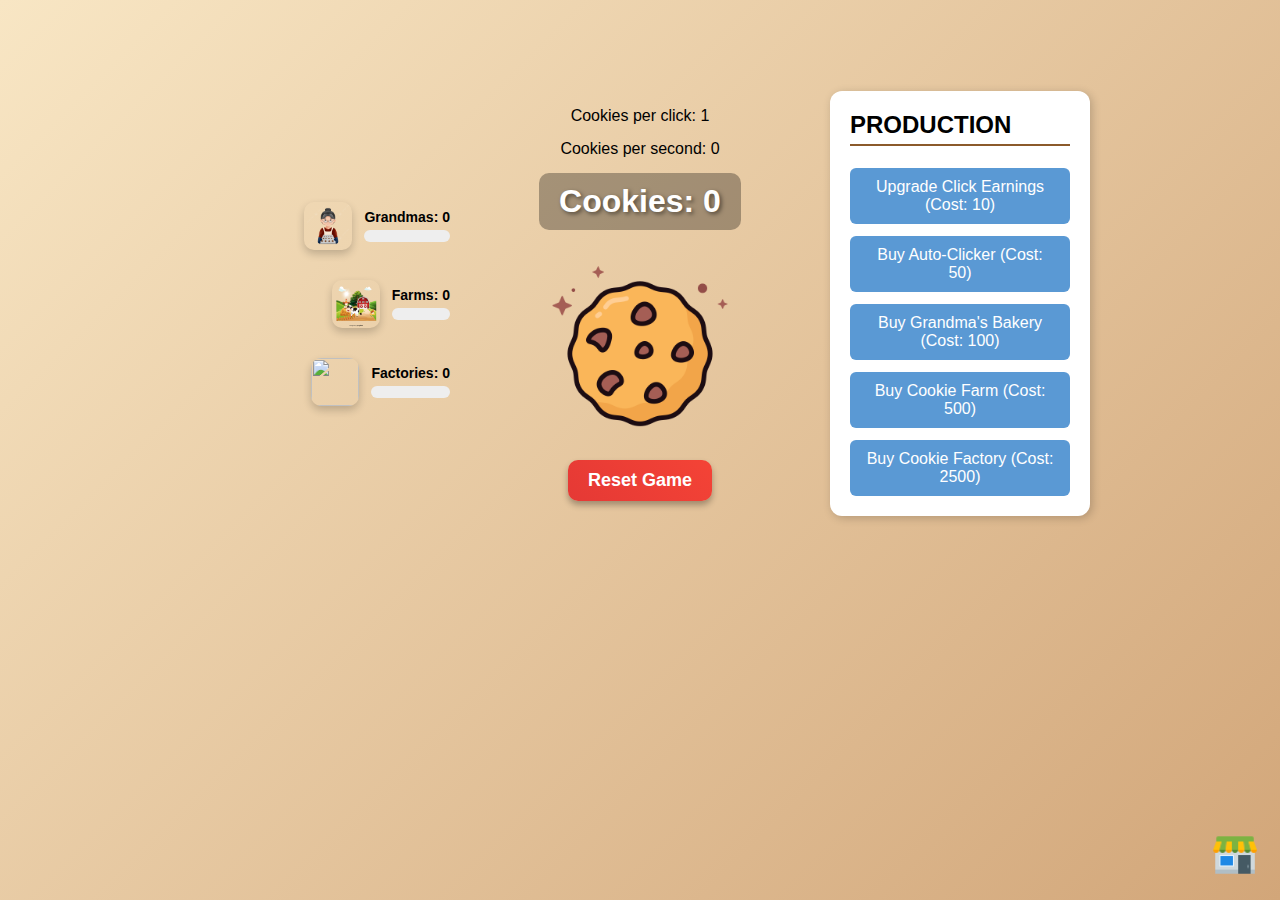
==== index.html @ cf45f772 "gek" ====
<!DOCTYPE html>
<html lang="en">
<head>
    <meta charset="UTF-8" />
    <meta name="viewport" content="width=device-width, initial-scale=1.0"/>
    <title>Cookie Clicker</title>
    <link rel="stylesheet" href="Design/style.css" />
    <script src="Script/script.js" defer></script>
</head>
<body>
    <!-- Linkerkant: grandma, farm, factory -->
    <div id="left-units">
        <div class="unit-visual">
            <img src="Design/grandma.png" class="unit-icon" />
            <div class="progress-wrapper">
                <div class="progress-label">Grandmas: <span id="grandmaCount">0</span></div>
                <div class="progress-bar"><div id="grandmaProgress" class="progress-fill"></div></div>
            </div>
        </div>

        <div class="unit-visual">
            <img src="Design/farm.png" class="unit-icon" />
            <div class="progress-wrapper">
                <div class="progress-label">Farms: <span id="farmCount">0</span></div>
                <div class="progress-bar"><div id="farmProgress" class="progress-fill"></div></div>
            </div>
        </div>

        <div class="unit-visual">
            <img src="Design/factory.png" class="unit-icon" />
            <div class="progress-wrapper">
                <div class="progress-label">Factories: <span id="factoryCount">0</span></div>
                <div class="progress-bar"><div id="factoryProgress" class="progress-fill"></div></div>
            </div>
        </div>
    </div>

    <!-- Midden: cookie -->
    <div id="left-side">
        <div id="clickEarnings">Cookies per click: 1</div>
        <div id="autoEarnings">Cookies per second: 0</div>
        <div id="counter">Cookies: 0</div>
        <img id="cookie" src="Design/cookie.png" alt="Cookie" />
        <button id="reset">Reset Game</button>
    </div>

    <!-- Rechterkant: knoppen -->
    <div id="production">
        <h2>PRODUCTION</h2>
        <button id="upgrade">Upgrade Click Earnings</button>
        <button id="autoClicker">Buy Auto-Clicker</button>
        <button id="grandma">Buy Grandma's Bakery</button>
        <button id="farm">Buy Cookie Farm</button>
        <button id="factory">Buy Cookie Factory</button>
    </div>

    <!-- Shop -->
    <img id="shop-icon" src="Design/shop.png" alt="Shop" />

    <div id="shop-popup" class="hidden">
        <h2>Shop</h2>
        <button id="multiplier">Buy x2 Multiplier</button>
        <button id="clickBoost">Click Booster</button>
        <button id="cheaperProduction">Reduce Building Costs</button>
        <button id="close-shop">Close</button>
    </div>

    <!-- Confetti -->
    <canvas id="confetti-canvas"></canvas>

    <!-- Geluid -->
    <audio id="clickSound" src="Design/click.mp3" preload="auto"></audio>
</body>

</html>
---- Design/style.css ----
/* Reset en algemene stijlen */
* {
    margin: 0;
    padding: 0;
    box-sizing: border-box;
    font-family: 'Segoe UI', Tahoma, Geneva, Verdana, sans-serif;
}

body {
    background: linear-gradient(135deg, #f8e6c4, #d2a679);
    display: grid;
    grid-template-columns: 1fr auto 1fr;
    grid-template-areas: "left middle right";
    height: 100vh;
    padding: 40px;
    gap: 40px;
    align-items: center;
    justify-content: center;
    overflow: hidden; /* ✅ toegevoegd */
}


/* Linkerzijde visuals */
#left-units {
    grid-area: left;
    display: flex;
    flex-direction: column;
    gap: 30px;
    align-items: flex-end;
}

.unit-visual {
    display: flex;
    align-items: center;
    gap: 12px;
}

.unit-icon {
    width: 48px;
    height: 48px;
    border-radius: 10px;
    box-shadow: 0 4px 8px rgba(0,0,0,0.2);
    transition: transform 0.3s ease;
}
.unit-icon:hover {
    transform: scale(1.1);
}

.progress-wrapper {
    flex: 1;
}

.progress-label {
    font-weight: bold;
    font-size: 14px;
    margin-bottom: 5px;
}

.progress-bar {
    width: 100%;
    height: 12px;
    background-color: #eee;
    border-radius: 6px;
    overflow: hidden;
}

.progress-fill {
    height: 100%;
    width: 0%;
    background-color: #ff9900;
    transition: width 0.4s ease-in-out;
    border-radius: 6px;
}

/* Midden (cookie en stats) */
#left-side {
    grid-area: middle;
    display: flex;
    flex-direction: column;
    align-items: center;
    justify-content: center;
    text-align: center;
    gap: 15px;
    min-width: 300px;
}

#counter {
    font-size: 32px;
    font-weight: bold;
    color: #fff;
    text-shadow: 2px 2px 4px rgba(0, 0, 0, 0.5);
    background: rgba(0, 0, 0, 0.3);
    padding: 10px 20px;
    border-radius: 10px;
}

#cookie {
    width: 200px;
    cursor: pointer;
    transition: transform 0.2s ease, box-shadow 0.2s ease;
}
#cookie:hover {
    transform: scale(1.05);
    box-shadow: 0 0 15px rgba(255, 223, 0, 0.5);
}

#reset {
    padding: 10px 20px;
    font-size: 18px;
    font-weight: bold;
    cursor: pointer;
    border: none;
    border-radius: 10px;
    background: linear-gradient(45deg, #e53935, #f44336);
    color: white;
    box-shadow: 0 4px 6px rgba(0, 0, 0, 0.3);
    transition: transform 0.2s ease, box-shadow 0.2s ease;
}
#reset:hover {
    transform: scale(1.05);
    box-shadow: 0 6px 10px rgba(0, 0, 0, 0.4);
}

/* Rechterzijde productie */
#production {
    grid-area: right;
    display: flex;
    flex-direction: column;
    align-items: flex-start;
    background-color: white;
    padding: 20px;
    border-radius: 12px;
    box-shadow: 2px 2px 10px rgba(0, 0, 0, 0.2);
    text-align: left;
    width: 260px;
    gap: 12px;
}

#production h2 {
    font-size: 24px;
    margin-bottom: 10px;
    border-bottom: 2px solid #8b5a2b;
    padding-bottom: 5px;
    width: 100%;
}

#production button {
    padding: 10px 14px;
    font-size: 16px;
    border: none;
    border-radius: 6px;
    background-color: #5a99d4;
    color: white;
    width: 100%;
    cursor: pointer;
    transition: background-color 0.3s ease, transform 0.2s ease;
}
#production button:hover {
    background-color: #4177b5;
    transform: scale(1.02);
    box-shadow: 0 0 10px rgba(90,153,212,0.5);
}

/* Shop icoon */
#shop-icon {
    position: fixed;
    bottom: 20px;
    right: 20px;
    width: 50px;
    cursor: pointer;
}

/* Shop Pop-up */
#shop-popup {
    position: fixed;
    bottom: 10%;
    right: 5%;
    width: 250px;
    background-color: white;
    padding: 15px;
    border-radius: 10px;
    box-shadow: 2px 2px 10px rgba(0, 0, 0, 0.3);
    text-align: center;
    display: flex;
    flex-direction: column;
    gap: 10px;
}

#shop-popup h2 {
    font-size: 22px;
    margin-bottom: 10px;
}

#shop-popup button {
    padding: 10px;
    font-size: 16px;
    cursor: pointer;
    border: none;
    border-radius: 5px;
    background-color: #5a99d4;
    color: white;
    transition: background-color 0.3s ease;
}
#shop-popup button:hover {
    background-color: #4177b5;
}

.hidden {
    display: none !important;
}

/* Responsive */
@media screen and (max-width: 768px) {
    body {
        display: flex;
        flex-direction: column;
        align-items: center;
        gap: 20px;
    }

    #left-units, #left-side, #production {
        width: 100%;
        max-width: 350px;
    }

    #shop-popup {
        left: 10px;
        right: 10px;
        width: auto;
    }
}
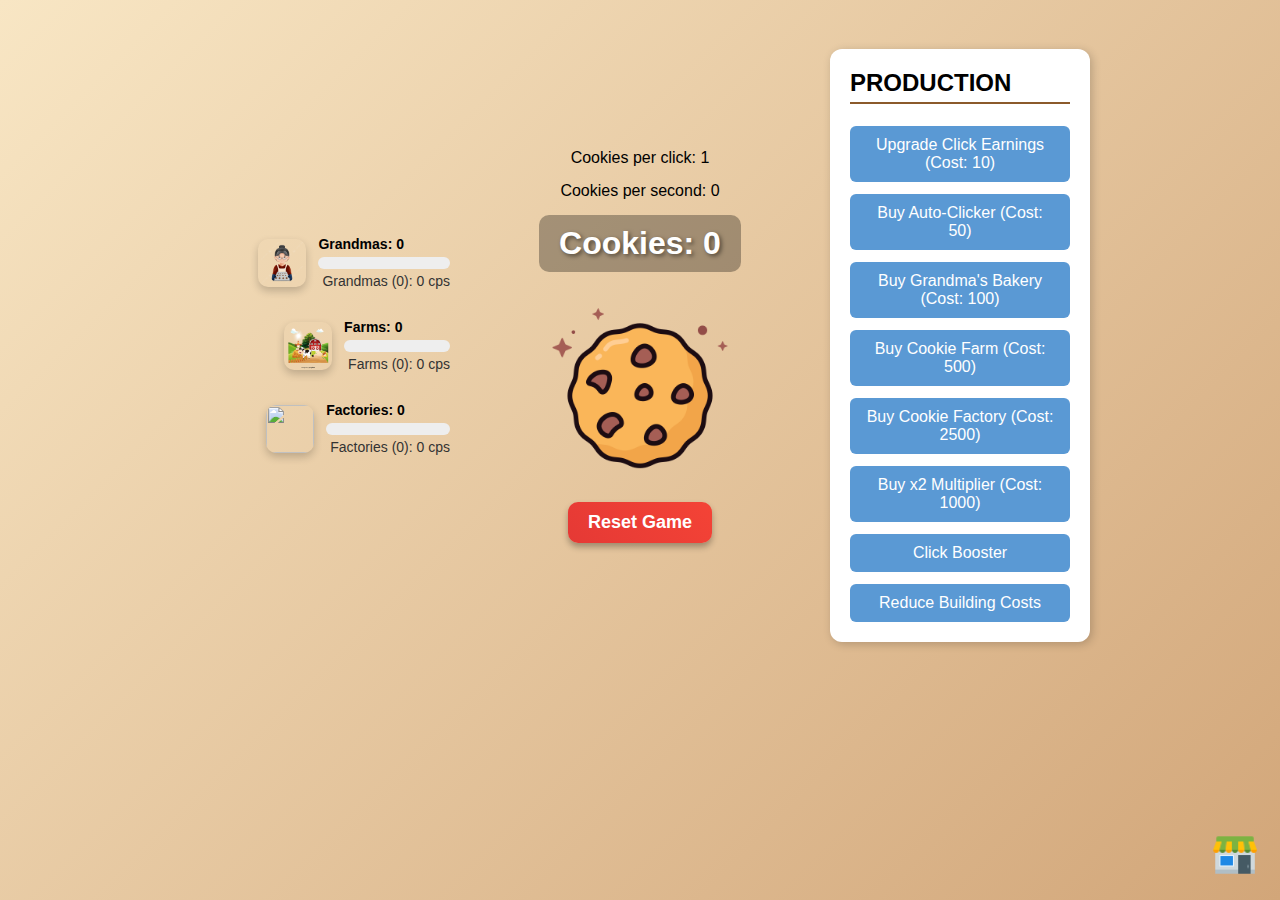
==== commit b6f7199f: "dit was de rest van de upgrades" ====
--- a/index.html
+++ b/index.html
@@ -8,32 +8,35 @@
     <script src="Script/script.js" defer></script>
 </head>
 <body>
-    <!-- Linkerkant: grandma, farm, factory -->
-    <div id="left-units">
-        <div class="unit-visual">
-            <img src="Design/grandma.png" class="unit-icon" />
-            <div class="progress-wrapper">
-                <div class="progress-label">Grandmas: <span id="grandmaCount">0</span></div>
-                <div class="progress-bar"><div id="grandmaProgress" class="progress-fill"></div></div>
-            </div>
-        </div>
-
-        <div class="unit-visual">
-            <img src="Design/farm.png" class="unit-icon" />
-            <div class="progress-wrapper">
-                <div class="progress-label">Farms: <span id="farmCount">0</span></div>
-                <div class="progress-bar"><div id="farmProgress" class="progress-fill"></div></div>
-            </div>
-        </div>
-
-        <div class="unit-visual">
-            <img src="Design/factory.png" class="unit-icon" />
-            <div class="progress-wrapper">
-                <div class="progress-label">Factories: <span id="factoryCount">0</span></div>
-                <div class="progress-bar"><div id="factoryProgress" class="progress-fill"></div></div>
-            </div>
+   <!-- Linkerkant: grandma, farm, factory -->
+<div id="left-units">
+    <div class="unit-visual">
+        <img src="Design/grandma.png" class="unit-icon" />
+        <div class="progress-wrapper">
+            <div class="progress-label">Grandmas: <span id="grandmaCount">0</span></div>
+            <div class="progress-bar"><div id="grandmaProgress" class="progress-fill"></div></div>
+            <div id="grandmaStats" class="unit-cps-text">Grandmas (0): 0 cps</div>
         </div>
     </div>
+
+    <div class="unit-visual">
+        <img src="Design/farm.png" class="unit-icon" />
+        <div class="progress-wrapper">
+            <div class="progress-label">Farms: <span id="farmCount">0</span></div>
+            <div class="progress-bar"><div id="farmProgress" class="progress-fill"></div></div>
+            <div id="farmStats" class="unit-cps-text">Farms (0): 0 cps</div>
+        </div>
+    </div>
+
+    <div class="unit-visual">
+        <img src="Design/factory.png" class="unit-icon" />
+        <div class="progress-wrapper">
+            <div class="progress-label">Factories: <span id="factoryCount">0</span></div>
+            <div class="progress-bar"><div id="factoryProgress" class="progress-fill"></div></div>
+            <div id="factoryStats" class="unit-cps-text">Factories (0): 0 cps</div>
+        </div>
+    </div>
+</div>
 
     <!-- Midden: cookie -->
     <div id="left-side">
@@ -47,11 +50,15 @@
     <!-- Rechterkant: knoppen -->
     <div id="production">
         <h2>PRODUCTION</h2>
-        <button id="upgrade">Upgrade Click Earnings</button>
-        <button id="autoClicker">Buy Auto-Clicker</button>
-        <button id="grandma">Buy Grandma's Bakery</button>
-        <button id="farm">Buy Cookie Farm</button>
-        <button id="factory">Buy Cookie Factory</button>
+        <button id="upgrade" title="Verhoogt je cookies per klik">Upgrade Click Earnings</button>
+        <button id="autoClicker" title="Koopt een automatische klikker (1 cps)">Buy Auto-Clicker</button>
+        <button id="grandma" title="+3 cookies per seconde per Grandma">Buy Grandma's Bakery</button>
+        <button id="farm" title="+6 cookies per seconde per Farm">Buy Cookie Farm</button>
+        <button id="factory" title="+12 cookies per seconde per Factory">Buy Cookie Factory</button>
+        <button id="multiplier" title="Verdubbelt alle productie">Buy x2 Multiplier</button>
+        <button id="clickBoost" title="Verdubbelt je click power">Click Booster</button>
+        <button id="cheaperProduction" title="Maakt gebouwen 20% goedkoper">Reduce Building Costs</button>
+
     </div>
 
     <!-- Shop -->
--- a/Design/style.css
+++ b/Design/style.css
@@ -229,3 +229,9 @@
         width: auto;
     }
 }
+.unit-cps-text {
+    font-size: 14px;
+    color: #333;
+    margin-top: 4px;
+    padding-left: 4px;
+}
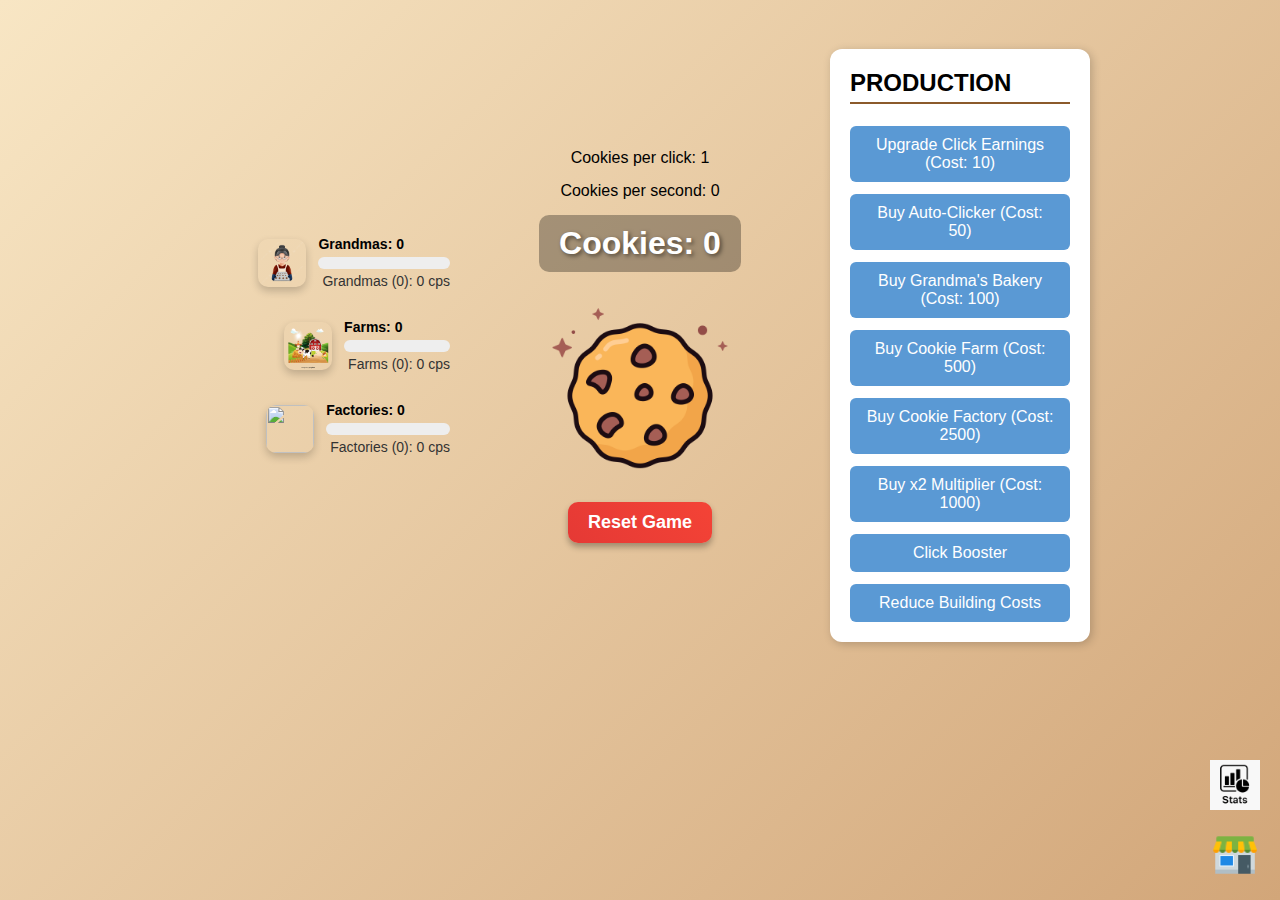
==== commit b541f1ef: "startAutoClickers vervangen" ====
--- a/index.html
+++ b/index.html
@@ -71,6 +71,20 @@
         <button id="cheaperProduction">Reduce Building Costs</button>
         <button id="close-shop">Close</button>
     </div>
+    <!-- Stats -->
+<img id="stats-icon" src="Design/stats.png" alt="Stats" />
+
+<div id="stats-popup" class="hidden">
+    <h2>Statistieken</h2>
+    <p id="totalClicks">Totaal aantal klikken: 0</p>
+    <p id="totalCookies">Totaal aantal cookies verdiend: 0</p>
+    <p id="statsGrandmas">Grandmas gekocht: 0</p>
+    <p id="statsFarms">Farms gekocht: 0</p>
+    <p id="statsFactories">Factories gekocht: 0</p>
+    <button id="close-stats">Sluiten</button>
+</div>
+
+
 
     <!-- Confetti -->
     <canvas id="confetti-canvas"></canvas>
--- a/Design/style.css
+++ b/Design/style.css
@@ -235,3 +235,25 @@
     margin-top: 4px;
     padding-left: 4px;
 }
+#stats-icon {
+    position: fixed;
+    bottom: 90px;
+    right: 20px;
+    width: 50px;
+    cursor: pointer;
+}
+
+#stats-popup {
+    position: fixed;
+    bottom: 10%;
+    right: 5%;
+    width: 250px;
+    background-color: white;
+    padding: 15px;
+    border-radius: 10px;
+    box-shadow: 2px 2px 10px rgba(0, 0, 0, 0.3);
+    text-align: left;
+    display: flex;
+    flex-direction: column;
+    gap: 10px;
+}
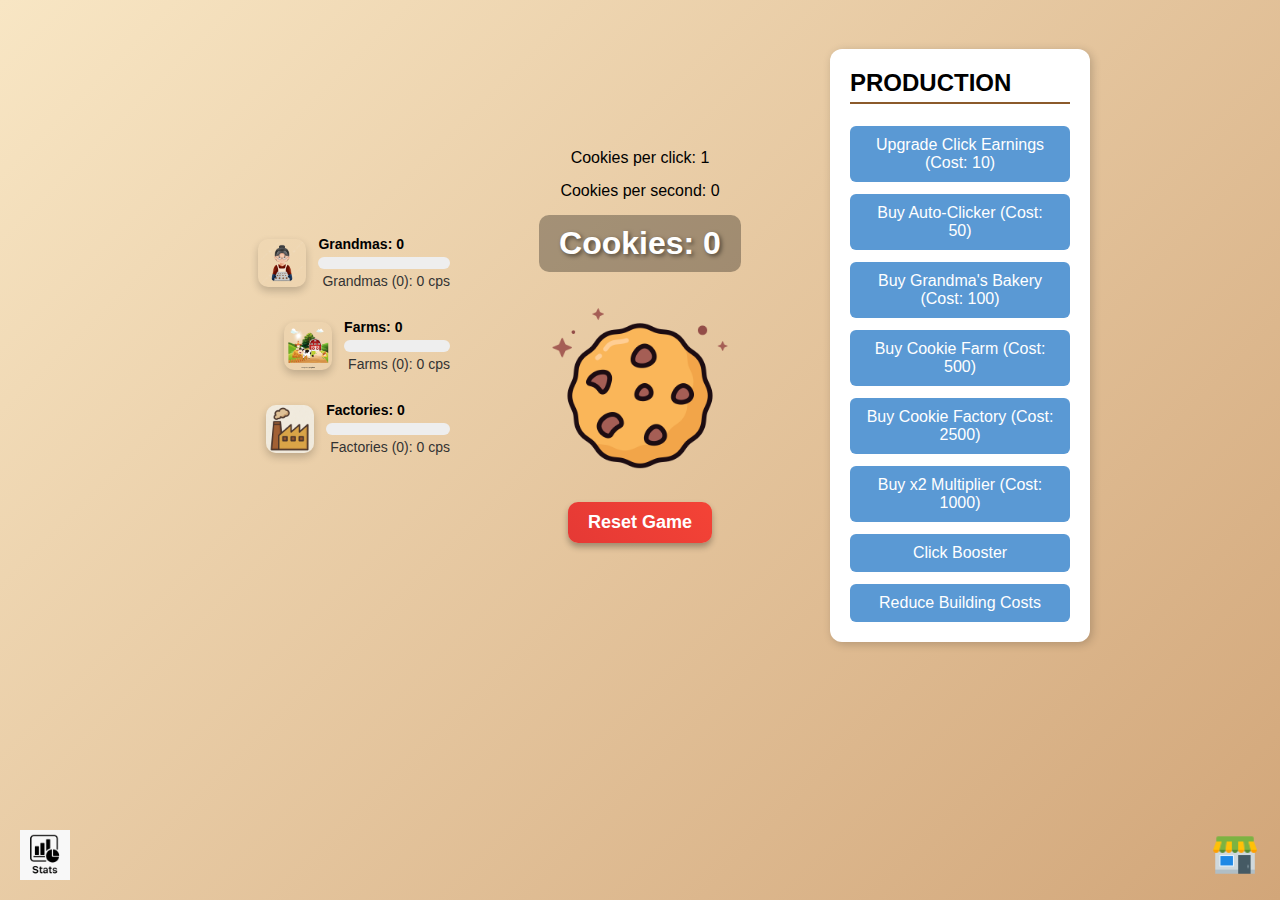
==== commit 2402ac70: "doen" ====
--- a/index.html
+++ b/index.html
@@ -29,7 +29,7 @@
     </div>
 
     <div class="unit-visual">
-        <img src="Design/factory.png" class="unit-icon" />
+        <img src="Design/Factories.png" class="unit-icon" />
         <div class="progress-wrapper">
             <div class="progress-label">Factories: <span id="factoryCount">0</span></div>
             <div class="progress-bar"><div id="factoryProgress" class="progress-fill"></div></div>
@@ -91,6 +91,12 @@
 
     <!-- Geluid -->
     <audio id="clickSound" src="Design/click.mp3" preload="auto"></audio>
+    <!-- Achievement Pop-up -->
+    <div id="achievement-popup" class="hidden">
+    <p id="achievement-text">Achievement unlocked!</p>
+
+    </div>
+
 </body>
 
 </html>
--- a/Design/style.css
+++ b/Design/style.css
@@ -237,11 +237,12 @@
 }
 #stats-icon {
     position: fixed;
-    bottom: 90px;
-    right: 20px;
+    bottom: 20px;
+    left: 20px; /* Verplaatst naar links */
     width: 50px;
     cursor: pointer;
 }
+
 
 #stats-popup {
     position: fixed;
@@ -257,3 +258,24 @@
     flex-direction: column;
     gap: 10px;
 }
+#achievement-popup {
+    position: fixed;
+    top: 20px;
+    left: 50%;
+    transform: translateX(-50%);
+    background-color: #ffe680;
+    padding: 12px 20px;
+    border: 2px solid #d4a017;
+    border-radius: 10px;
+    font-weight: bold;
+    box-shadow: 2px 2px 10px rgba(0,0,0,0.2);
+    z-index: 1000;
+    animation: fadeinout 3s ease-in-out;
+}
+
+@keyframes fadeinout {
+    0% { opacity: 0; }
+    10% { opacity: 1; }
+    90% { opacity: 1; }
+    100% { opacity: 0; }
+}
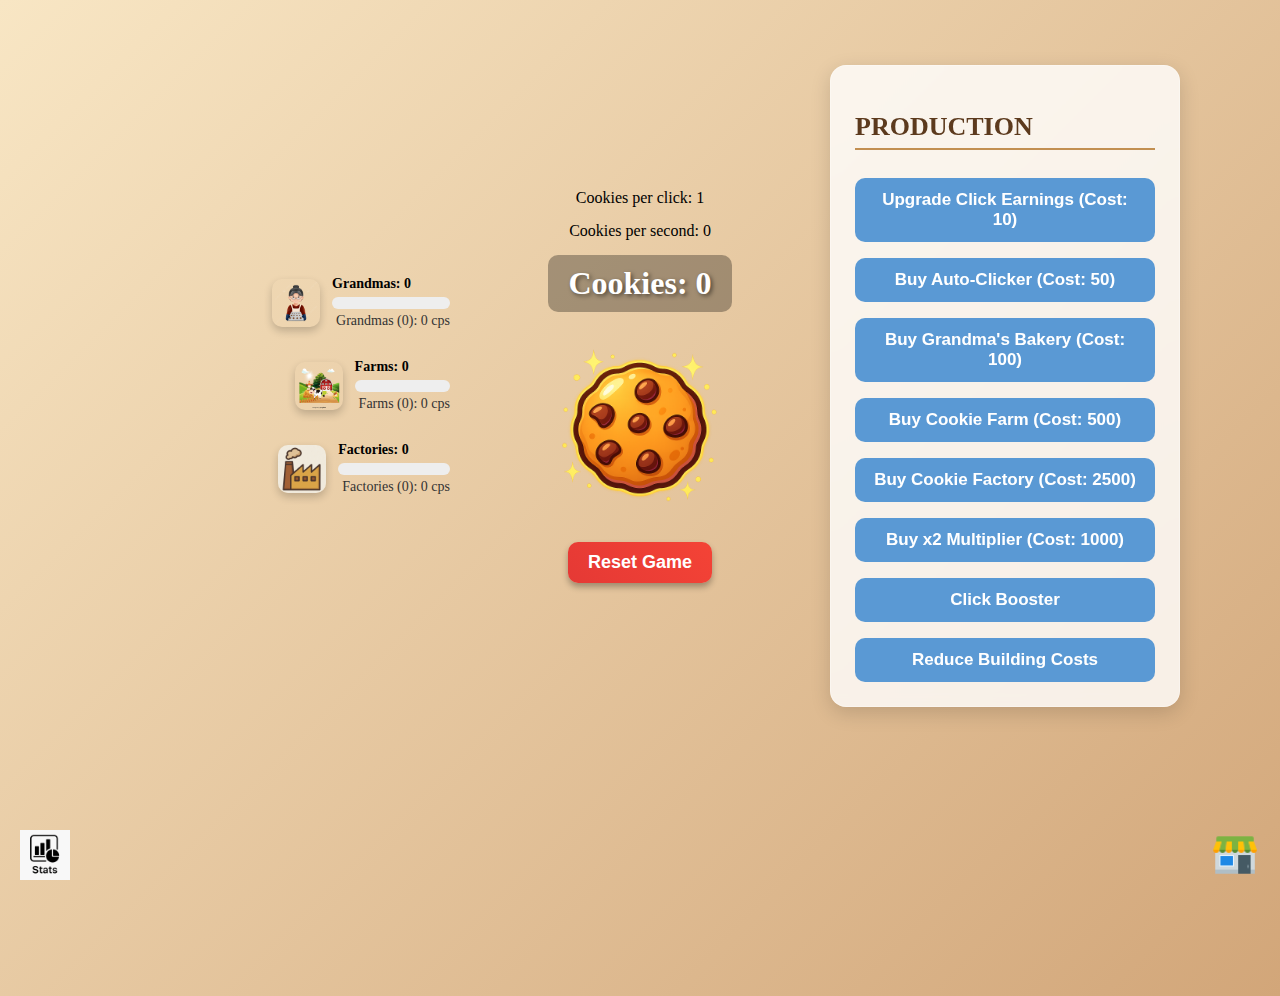
==== commit 9dfae421: "de laatse versie" ====
--- a/index.html
+++ b/index.html
@@ -1,80 +1,78 @@
 <!DOCTYPE html>
 <html lang="en">
 <head>
-    <meta charset="UTF-8" />
-    <meta name="viewport" content="width=device-width, initial-scale=1.0"/>
-    <title>Cookie Clicker</title>
-    <link rel="stylesheet" href="Design/style.css" />
-    <script src="Script/script.js" defer></script>
+  <meta charset="UTF-8" />
+  <meta name="viewport" content="width=device-width, initial-scale=1.0" />
+  <title>Cookie Clicker</title>
+  <link rel="stylesheet" href="Design/style.css" />
+  <script src="Script/script.js" defer></script>
 </head>
 <body>
-   <!-- Linkerkant: grandma, farm, factory -->
-<div id="left-units">
+  <!-- Linkerzijde -->
+  <div id="left-units">
     <div class="unit-visual">
-        <img src="Design/grandma.png" class="unit-icon" />
-        <div class="progress-wrapper">
-            <div class="progress-label">Grandmas: <span id="grandmaCount">0</span></div>
-            <div class="progress-bar"><div id="grandmaProgress" class="progress-fill"></div></div>
-            <div id="grandmaStats" class="unit-cps-text">Grandmas (0): 0 cps</div>
-        </div>
+      <img src="Design/grandma.png" class="unit-icon" />
+      <div class="progress-wrapper">
+        <div class="progress-label">Grandmas: <span id="grandmaCount">0</span></div>
+        <div class="progress-bar"><div id="grandmaProgress" class="progress-fill"></div></div>
+        <div id="grandmaStats" class="unit-cps-text">Grandmas (0): 0 cps</div>
+      </div>
     </div>
 
     <div class="unit-visual">
-        <img src="Design/farm.png" class="unit-icon" />
-        <div class="progress-wrapper">
-            <div class="progress-label">Farms: <span id="farmCount">0</span></div>
-            <div class="progress-bar"><div id="farmProgress" class="progress-fill"></div></div>
-            <div id="farmStats" class="unit-cps-text">Farms (0): 0 cps</div>
-        </div>
+      <img src="Design/farm.png" class="unit-icon" />
+      <div class="progress-wrapper">
+        <div class="progress-label">Farms: <span id="farmCount">0</span></div>
+        <div class="progress-bar"><div id="farmProgress" class="progress-fill"></div></div>
+        <div id="farmStats" class="unit-cps-text">Farms (0): 0 cps</div>
+      </div>
     </div>
 
     <div class="unit-visual">
-        <img src="Design/Factories.png" class="unit-icon" />
-        <div class="progress-wrapper">
-            <div class="progress-label">Factories: <span id="factoryCount">0</span></div>
-            <div class="progress-bar"><div id="factoryProgress" class="progress-fill"></div></div>
-            <div id="factoryStats" class="unit-cps-text">Factories (0): 0 cps</div>
-        </div>
+      <img src="Design/Factories.png" class="unit-icon" />
+      <div class="progress-wrapper">
+        <div class="progress-label">Factories: <span id="factoryCount">0</span></div>
+        <div class="progress-bar"><div id="factoryProgress" class="progress-fill"></div></div>
+        <div id="factoryStats" class="unit-cps-text">Factories (0): 0 cps</div>
+      </div>
     </div>
-</div>
+  </div>
 
-    <!-- Midden: cookie -->
-    <div id="left-side">
-        <div id="clickEarnings">Cookies per click: 1</div>
-        <div id="autoEarnings">Cookies per second: 0</div>
-        <div id="counter">Cookies: 0</div>
-        <img id="cookie" src="Design/cookie.png" alt="Cookie" />
-        <button id="reset">Reset Game</button>
-    </div>
+  <!-- Middenzijde -->
+  <div id="left-side">
+    <div id="clickEarnings">Cookies per click: 1</div>
+    <div id="autoEarnings">Cookies per second: 0</div>
+    <div id="counter">Cookies: 0</div>
+    <img id="cookie" src="Design/cookie.png" alt="Cookie" />
+    <button id="reset">Reset Game</button>
+  </div>
 
-    <!-- Rechterkant: knoppen -->
-    <div id="production">
-        <h2>PRODUCTION</h2>
-        <button id="upgrade" title="Verhoogt je cookies per klik">Upgrade Click Earnings</button>
-        <button id="autoClicker" title="Koopt een automatische klikker (1 cps)">Buy Auto-Clicker</button>
-        <button id="grandma" title="+3 cookies per seconde per Grandma">Buy Grandma's Bakery</button>
-        <button id="farm" title="+6 cookies per seconde per Farm">Buy Cookie Farm</button>
-        <button id="factory" title="+12 cookies per seconde per Factory">Buy Cookie Factory</button>
-        <button id="multiplier" title="Verdubbelt alle productie">Buy x2 Multiplier</button>
-        <button id="clickBoost" title="Verdubbelt je click power">Click Booster</button>
-        <button id="cheaperProduction" title="Maakt gebouwen 20% goedkoper">Reduce Building Costs</button>
+  <!-- Rechterzijde -->
+  <div id="production">
+    <h2>PRODUCTION</h2>
+    <button id="upgrade">Upgrade Click Earnings</button>
+    <button id="autoClicker">Buy Auto-Clicker</button>
+    <button id="grandma">Buy Grandma's Bakery</button>
+    <button id="farm">Buy Cookie Farm</button>
+    <button id="factory">Buy Cookie Factory</button>
+    <button id="multiplier">Buy x2 Multiplier</button>
+    <button id="clickBoost">Click Booster</button>
+    <button id="cheaperProduction">Reduce Building Costs</button>
+  </div>
 
-    </div>
+  <!-- Shop -->
+  <img id="shop-icon" src="Design/shop.png" alt="Shop" />
+  <div id="shop-popup" class="hidden">
+    <h2>Shop</h2>
+    <button id="multiplier">Buy x2 Multiplier</button>
+    <button id="clickBoost">Click Booster</button>
+    <button id="cheaperProduction">Reduce Building Costs</button>
+    <button id="close-shop">Close</button>
+  </div>
 
-    <!-- Shop -->
-    <img id="shop-icon" src="Design/shop.png" alt="Shop" />
-
-    <div id="shop-popup" class="hidden">
-        <h2>Shop</h2>
-        <button id="multiplier">Buy x2 Multiplier</button>
-        <button id="clickBoost">Click Booster</button>
-        <button id="cheaperProduction">Reduce Building Costs</button>
-        <button id="close-shop">Close</button>
-    </div>
-    <!-- Stats -->
-<img id="stats-icon" src="Design/stats.png" alt="Stats" />
-
-<div id="stats-popup" class="hidden">
+  <!-- Statistieken -->
+  <img id="stats-icon" src="Design/stats.png" alt="Stats" />
+  <div id="stats-popup" class="hidden">
     <h2>Statistieken</h2>
     <p id="totalClicks">Totaal aantal klikken: 0</p>
     <p id="totalCookies">Totaal aantal cookies verdiend: 0</p>
@@ -82,21 +80,17 @@
     <p id="statsFarms">Farms gekocht: 0</p>
     <p id="statsFactories">Factories gekocht: 0</p>
     <button id="close-stats">Sluiten</button>
-</div>
+  </div>
 
+  <!-- Achievement Pop-up -->
+  <div id="achievement-popup" class="hidden">
+    <p id="achievement-text">Achievement unlocked!</p>
+  </div>
 
+  <!-- Confetti -->
+  <canvas id="confetti-canvas"></canvas>
 
-    <!-- Confetti -->
-    <canvas id="confetti-canvas"></canvas>
-
-    <!-- Geluid -->
-    <audio id="clickSound" src="Design/click.mp3" preload="auto"></audio>
-    <!-- Achievement Pop-up -->
-    <div id="achievement-popup" class="hidden">
-    <p id="achievement-text">Achievement unlocked!</p>
-
-    </div>
-
+  <!-- Geluid -->
+  <audio id="clickSound" src="Design/click.mp3" preload="auto"></audio>
 </body>
-
 </html>
--- a/Design/style.css
+++ b/Design/style.css
@@ -1,4 +1,4 @@
-/* Reset en algemene stijlen */
+css /* Reset en algemene stijlen */
 * {
     margin: 0;
     padding: 0;
@@ -127,38 +127,42 @@
     display: flex;
     flex-direction: column;
     align-items: flex-start;
-    background-color: white;
-    padding: 20px;
-    border-radius: 12px;
-    box-shadow: 2px 2px 10px rgba(0, 0, 0, 0.2);
+    background: rgba(255, 255, 255, 0.8);
+    padding: 24px;
+    border-radius: 16px;
+    box-shadow: 0 6px 20px rgba(0, 0, 0, 0.15);
     text-align: left;
-    width: 260px;
-    gap: 12px;
+    width: 300px;
+    gap: 16px;
+    backdrop-filter: blur(6px);
+    border: 1px solid rgba(255, 255, 255, 0.3);
 }
 
 #production h2 {
-    font-size: 24px;
-    margin-bottom: 10px;
-    border-bottom: 2px solid #8b5a2b;
-    padding-bottom: 5px;
+    font-size: 26px;
+    margin-bottom: 12px;
+    border-bottom: 2px solid #c28f51;
+    padding-bottom: 6px;
     width: 100%;
+    color: #5c3a1d;
 }
 
 #production button {
-    padding: 10px 14px;
-    font-size: 16px;
+    padding: 12px 16px;
+    font-size: 17px;
+    font-weight: bold;
     border: none;
-    border-radius: 6px;
+    border-radius: 10px;
     background-color: #5a99d4;
     color: white;
     width: 100%;
     cursor: pointer;
-    transition: background-color 0.3s ease, transform 0.2s ease;
+    transition: background-color 0.3s ease, transform 0.2s ease, box-shadow 0.2s ease;
 }
 #production button:hover {
     background-color: #4177b5;
-    transform: scale(1.02);
-    box-shadow: 0 0 10px rgba(90,153,212,0.5);
+    transform: scale(1.04);
+    box-shadow: 0 0 12px rgba(90,153,212,0.6);
 }
 
 /* Shop icoon */
@@ -278,4 +282,4 @@
     10% { opacity: 1; }
     90% { opacity: 1; }
     100% { opacity: 0; }
-}
+}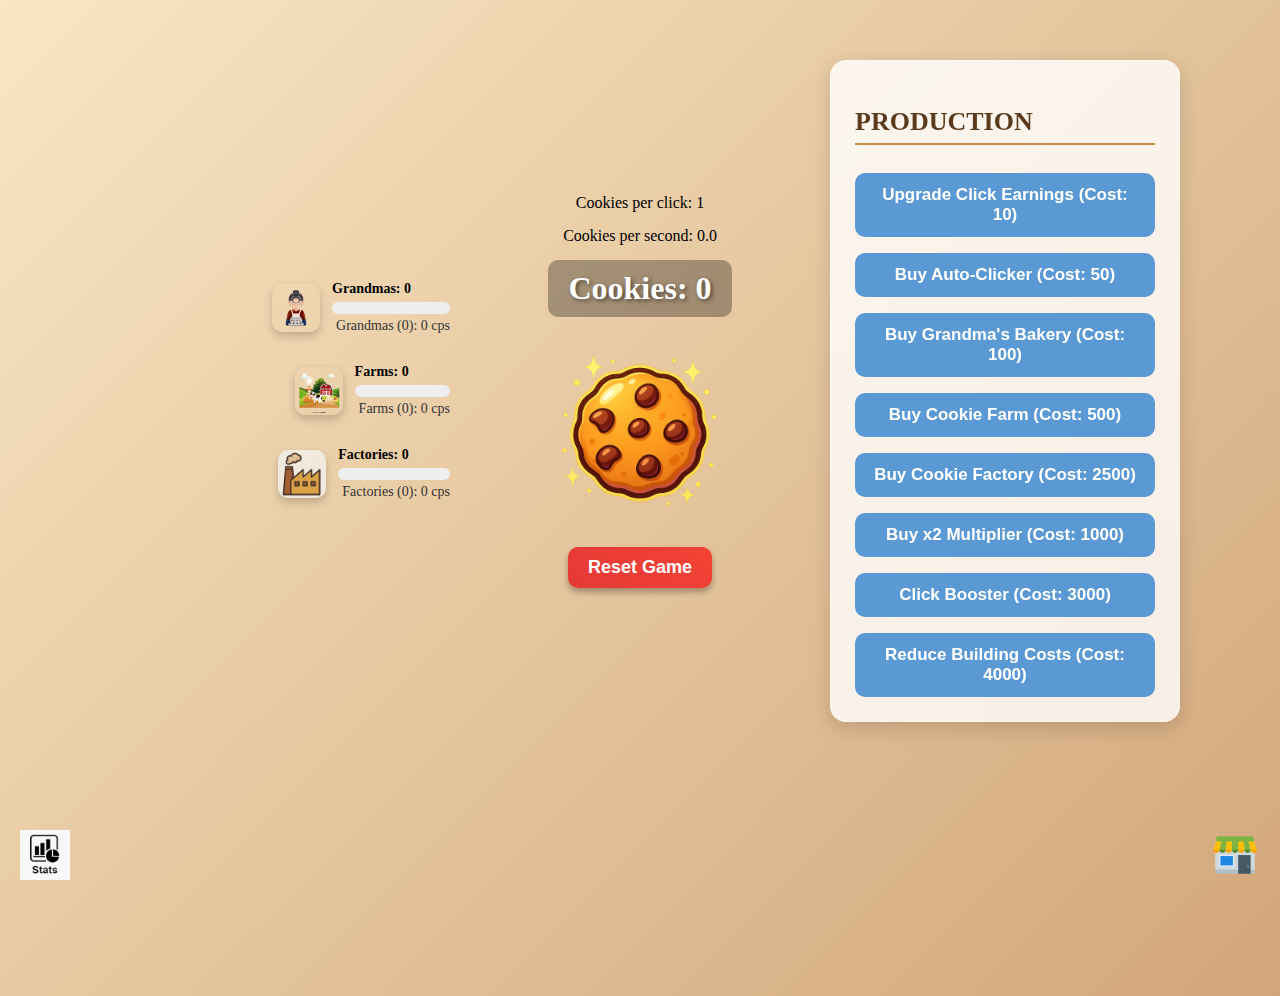
==== commit efa4dfd6: "code aanpasen naar inheritance te gebruiken" ====
--- a/index.html
+++ b/index.html
@@ -93,4 +93,4 @@
   <!-- Geluid -->
   <audio id="clickSound" src="Design/click.mp3" preload="auto"></audio>
 </body>
-</html>
+</html>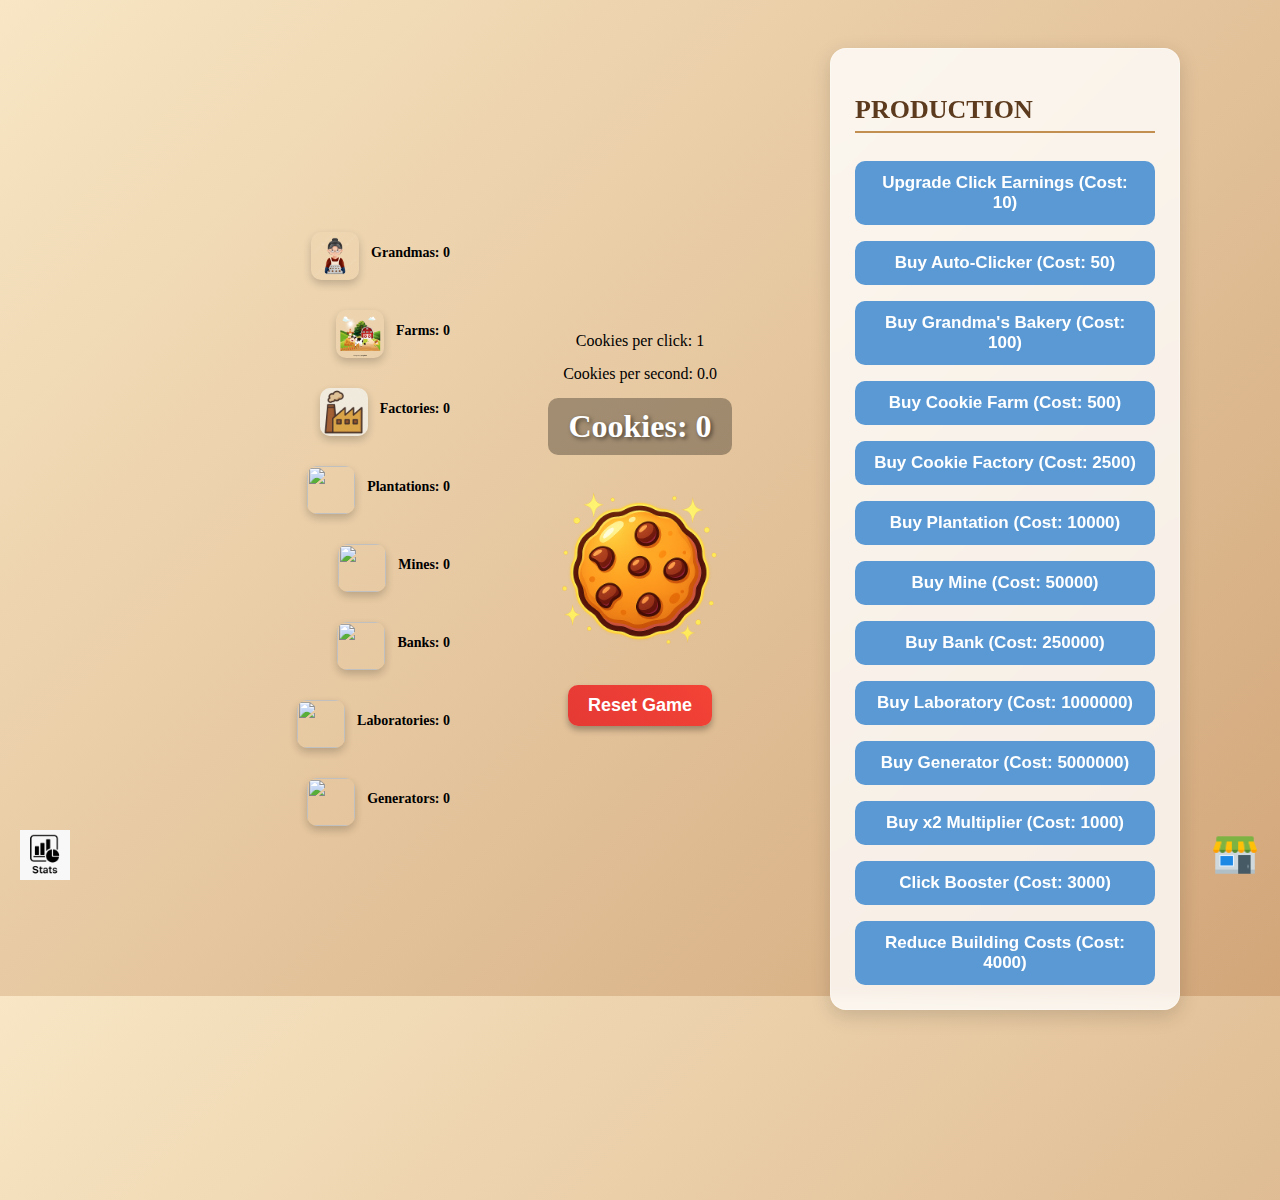
==== commit d786a9e4: "toevoegen van extra" ====
--- a/index.html
+++ b/index.html
@@ -2,7 +2,7 @@
 <html lang="en">
 <head>
   <meta charset="UTF-8" />
-  <meta name="viewport" content="width=device-width, initial-scale=1.0" />
+  <meta name="viewport" content="width=device-width, initial-scale=1.0"/>
   <title>Cookie Clicker</title>
   <link rel="stylesheet" href="Design/style.css" />
   <script src="Script/script.js" defer></script>
@@ -14,8 +14,6 @@
       <img src="Design/grandma.png" class="unit-icon" />
       <div class="progress-wrapper">
         <div class="progress-label">Grandmas: <span id="grandmaCount">0</span></div>
-        <div class="progress-bar"><div id="grandmaProgress" class="progress-fill"></div></div>
-        <div id="grandmaStats" class="unit-cps-text">Grandmas (0): 0 cps</div>
       </div>
     </div>
 
@@ -23,8 +21,6 @@
       <img src="Design/farm.png" class="unit-icon" />
       <div class="progress-wrapper">
         <div class="progress-label">Farms: <span id="farmCount">0</span></div>
-        <div class="progress-bar"><div id="farmProgress" class="progress-fill"></div></div>
-        <div id="farmStats" class="unit-cps-text">Farms (0): 0 cps</div>
       </div>
     </div>
 
@@ -32,8 +28,43 @@
       <img src="Design/Factories.png" class="unit-icon" />
       <div class="progress-wrapper">
         <div class="progress-label">Factories: <span id="factoryCount">0</span></div>
-        <div class="progress-bar"><div id="factoryProgress" class="progress-fill"></div></div>
-        <div id="factoryStats" class="unit-cps-text">Factories (0): 0 cps</div>
+      </div>
+    </div>
+
+    <!-- New Production Buildings -->
+    <div class="unit-visual">
+      <img src="Design/plantation.png" class="unit-icon" />
+      <div class="progress-wrapper">
+        <div class="progress-label">Plantations: <span id="plantationCount">0</span></div>
+      </div>
+    </div>
+
+    <div class="unit-visual">
+      <img src="Design/mine.png" class="unit-icon" />
+      <div class="progress-wrapper">
+        <div class="progress-label">Mines: <span id="mineCount">0</span></div>
+      </div>
+    </div>
+
+    <div class="unit-visual">
+      <img src="Design/bank.png" class="unit-icon" />
+      <div class="progress-wrapper">
+        <div class="progress-label">Banks: <span id="bankCount">0</span></div>
+
+      </div>
+    </div>
+
+    <div class="unit-visual">
+      <img src="Design/laboratory.png" class="unit-icon" />
+      <div class="progress-wrapper">
+        <div class="progress-label">Laboratories: <span id="laboratoryCount">0</span></div>
+      </div>
+    </div>
+
+    <div class="unit-visual">
+      <img src="Design/generator.png" class="unit-icon" />
+      <div class="progress-wrapper">
+        <div class="progress-label">Generators: <span id="generatorCount">0</span></div>
       </div>
     </div>
   </div>
@@ -55,6 +86,14 @@
     <button id="grandma">Buy Grandma's Bakery</button>
     <button id="farm">Buy Cookie Farm</button>
     <button id="factory">Buy Cookie Factory</button>
+
+    <!-- New Production Buttons -->
+    <button id="plantation">Buy Plantation</button>
+    <button id="mine">Buy Mine</button>
+    <button id="bank">Buy Bank</button>
+    <button id="laboratory">Buy Laboratory</button>
+    <button id="generator">Buy Generator</button>
+
     <button id="multiplier">Buy x2 Multiplier</button>
     <button id="clickBoost">Click Booster</button>
     <button id="cheaperProduction">Reduce Building Costs</button>
@@ -79,6 +118,11 @@
     <p id="statsGrandmas">Grandmas gekocht: 0</p>
     <p id="statsFarms">Farms gekocht: 0</p>
     <p id="statsFactories">Factories gekocht: 0</p>
+    <p id="statsPlantations">Plantations gekocht: 0</p>
+    <p id="statsMines">Mines gekocht: 0</p>
+    <p id="statsBanks">Banks gekocht: 0</p>
+    <p id="statsLaboratories">Laboratories gekocht: 0</p>
+    <p id="statsGenerators">Generators gekocht: 0</p>
     <button id="close-stats">Sluiten</button>
   </div>
 
@@ -93,4 +137,4 @@
   <!-- Geluid -->
   <audio id="clickSound" src="Design/click.mp3" preload="auto"></audio>
 </body>
-</html>+</html>
